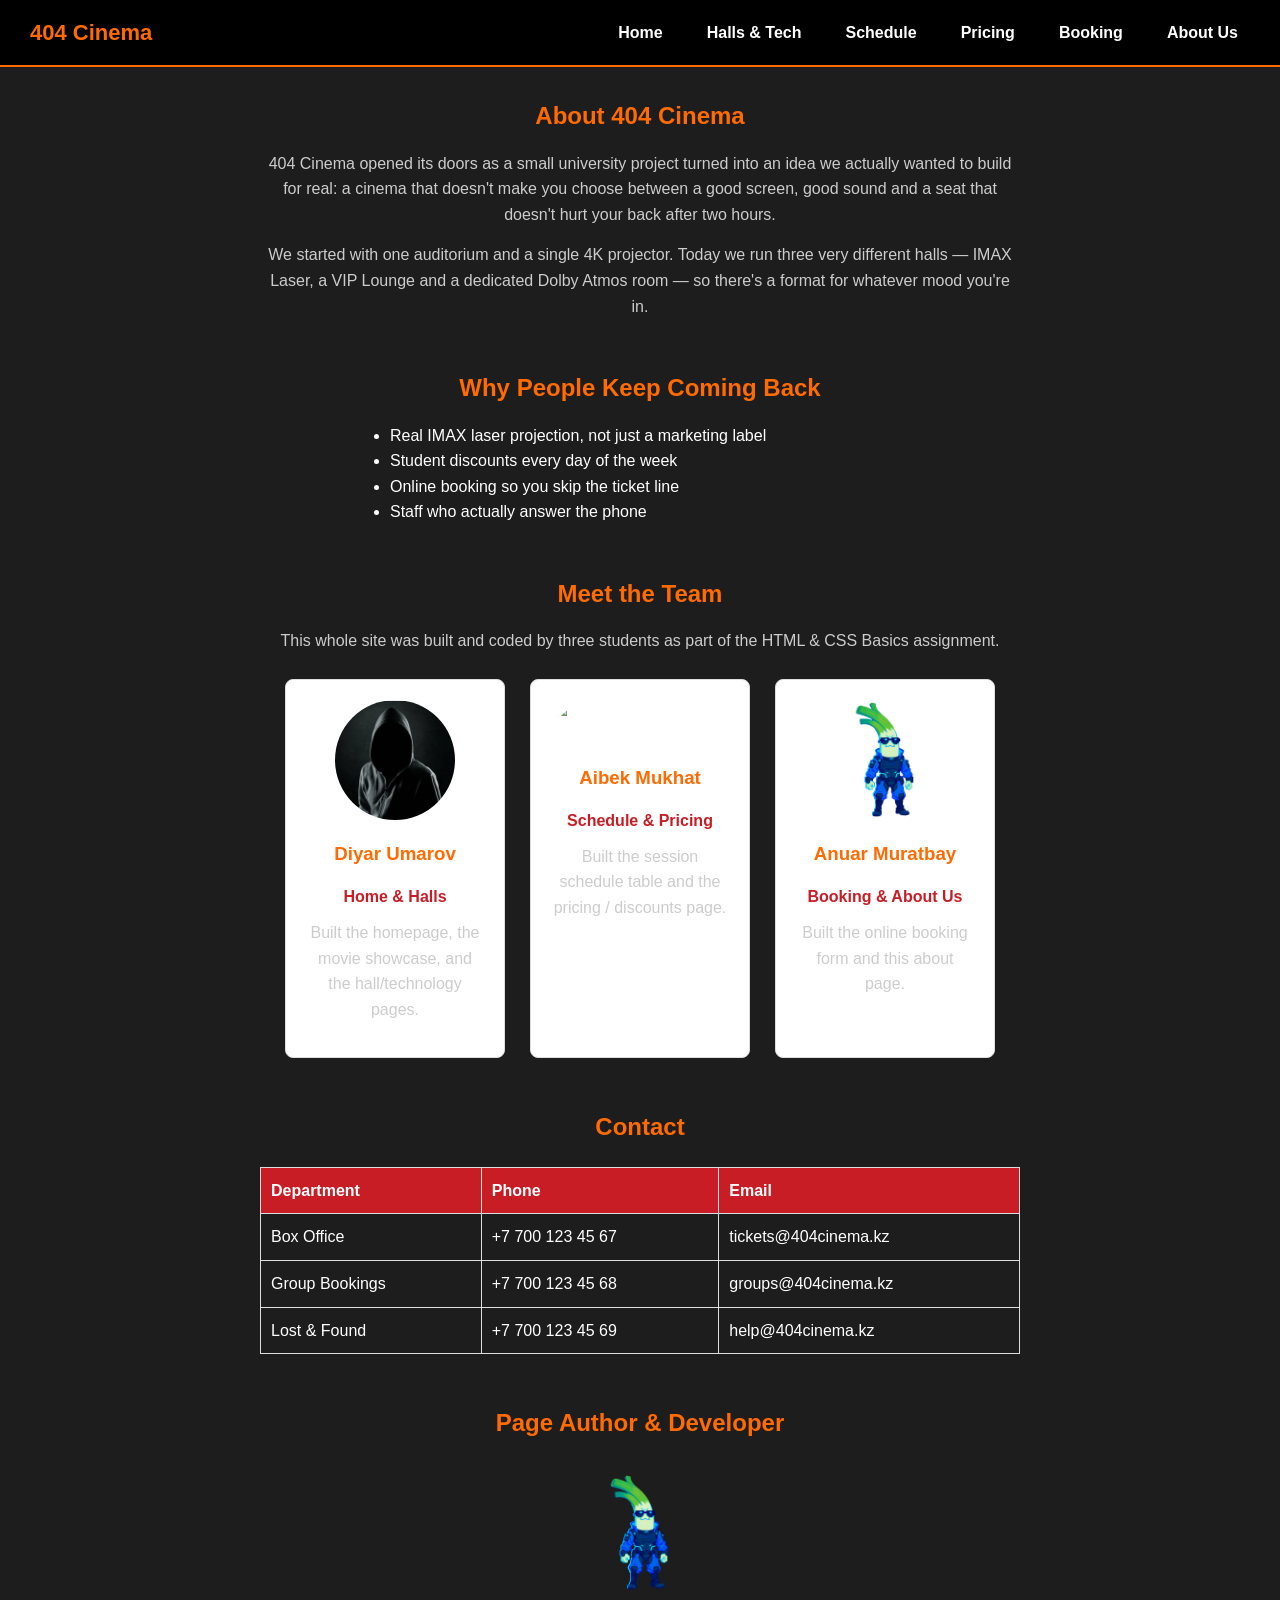
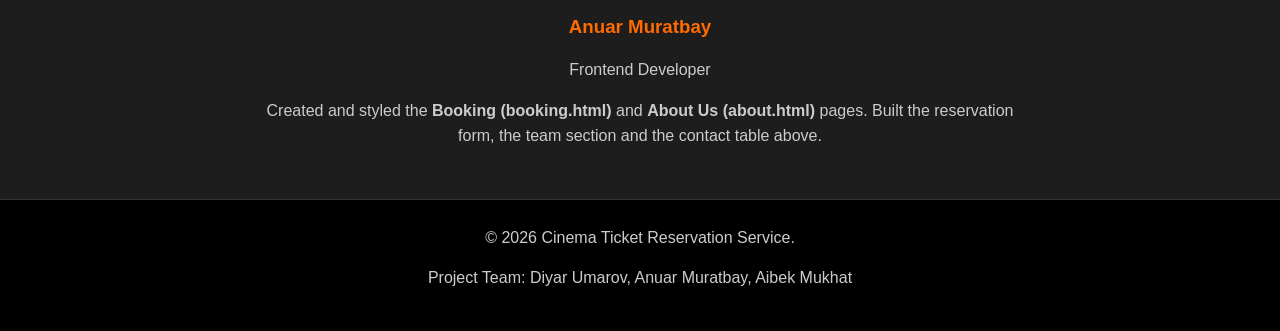
==== about.html @ 5f7c7e1e "Update" ====
<!DOCTYPE html>
<html lang="en">
<head>
  <meta charset="UTF-8">
  <meta name="viewport" content="width=device-width, initial-scale=1.0">
  <!-- Author: Anuar Muratbay | Page: about.html | 404 Cinema project, Assignment 1 -->
  <title>About Us - 404 Cinema</title>
  <link rel="stylesheet" href="css/style.css">
</head>
<body>

  <header id="main-nav">
    <div class="logo">404 Cinema</div>
    <ul class="nav-links">
      <li><a href="index.html">Home</a></li>
      <li><a href="halls.html">Halls & Tech</a></li>
      <li><a href="schedule.html">Schedule</a></li>
      <li><a href="pricing.html">Pricing</a></li>
      <li><a href="booking.html">Booking</a></li>
      <li><a href="about.html">About Us</a></li>
    </ul>
  </header>

  <main class="container">

    <section class="about-hero">
      <h1>About 404 Cinema</h1>
      <p>404 Cinema opened its doors as a small university project turned into an idea we actually wanted to build for real: a cinema that doesn't make you choose between a good screen, good sound and a seat that doesn't hurt your back after two hours.</p>
      <p>We started with one auditorium and a single 4K projector. Today we run three very different halls — IMAX Laser, a VIP Lounge and a dedicated Dolby Atmos room — so there's a format for whatever mood you're in.</p>
    </section>

    <section class="about-values">
      <h2>Why People Keep Coming Back</h2>
      <ul>
        <li>Real IMAX laser projection, not just a marketing label</li>
        <li>Student discounts every day of the week</li>
        <li>Online booking so you skip the ticket line</li>
        <li>Staff who actually answer the phone</li>
      </ul>
    </section>

    <section class="team-section">
      <h2>Meet the Team</h2>
      <p>This whole site was built and coded by three students as part of the HTML & CSS Basics assignment.</p>

      <div class="team-grid">

        <div class="team-card">
          <img src="images/orig.webp" alt="Diyar Umarov headshot" class="circle-photo">
          <h3>Diyar Umarov</h3>
          <p class="team-role">Home & Halls</p>
          <p>Built the homepage, the movie showcase, and the hall/technology pages.</p>
        </div>

        <div class="team-card">
          <img src="images/aibek.jpg" alt="Aibek Mukhat headshot" class="circle-photo">
          <h3>Aibek Mukhat</h3>
          <p class="team-role">Schedule & Pricing</p>
          <p>Built the session schedule table and the pricing / discounts page.</p>
        </div>

        <div class="team-card">
          <img src="images/anuar.png" alt="Anuar Muratbay headshot" class="circle-photo">
          <h3>Anuar Muratbay</h3>
          <p class="team-role">Booking & About Us</p>
          <p>Built the online booking form and this about page.</p>
        </div>

      </div>
    </section>

    <section class="contact-section">
      <h2>Contact</h2>
      <table>
        <thead>
          <tr>
            <th>Department</th>
            <th>Phone</th>
            <th>Email</th>
          </tr>
        </thead>
        <tbody>
          <tr>
            <td>Box Office</td>
            <td>+7 700 123 45 67</td>
            <td>tickets@404cinema.kz</td>
          </tr>
          <tr>
            <td>Group Bookings</td>
            <td>+7 700 123 45 68</td>
            <td>groups@404cinema.kz</td>
          </tr>
          <tr>
            <td>Lost & Found</td>
            <td>+7 700 123 45 69</td>
            <td>help@404cinema.kz</td>
          </tr>
        </tbody>
      </table>
    </section>

    <section class="author-bio">
      <h2>Page Author & Developer</h2>
      <img src="images/anuar.png" alt="Anuar profile photo" class="circle-photo">
      <h3>Anuar Muratbay</h3>
      <p>Frontend Developer</p>
      <p>Created and styled the <strong>Booking (booking.html)</strong> and <strong>About Us (about.html)</strong> pages. Built the reservation form, the team section and the contact table above.</p>
    </section>

  </main>

  <footer>
    <p>&copy; 2026 Cinema Ticket Reservation Service.</p>
    <p>Project Team: Diyar Umarov, Anuar Muratbay, Aibek Mukhat</p>
  </footer>

</body>
</html>
---- css/style.css ----
/* ==================== 1. colorrs ==================== */
* {
  margin: 0;
  padding: 0;
  box-sizing: border-box;
}

body {
  font-family: Arial, sans-serif;
  background-color: #1d1d1d;
  color: #ffffff;
  line-height: 1.6;
}

.container {
  max-width: 1220px;
  margin: 30px auto;
  padding: 0 20px;
}

h1, h2, h3 {
  color: #ff6b00;
  margin-bottom: 15px;
}

p {
  color: #cccccc;
  margin-bottom: 15px;
}

/* ==================== 2. navigation menu ==================== */
#main-nav {
  background-color: #000000;
  padding: 15px 30px;
  display: flex;
  justify-content: space-between;
  align-items: center;
  border-bottom: 2px solid #ff6b00;
}

.logo {
  font-size: 22px;
  font-weight: bold;
  color: #ff6b00;
}

.nav-links {
  list-style: none;
  display: flex;
  gap: 20px;
}

/* selector + hover */
.nav-links a {
  color: #ffffff;
  text-decoration: none;
  font-weight: bold;
  padding: 6px 12px;
  border-radius: 4px;
}

.nav-links a:hover {
  background-color: #ff6b00;
}

/* ==================== 3. buttons and movie cards ==================== */
.btn {
  background-color: #ff6b00;
  color: #ffffff;
  border: none;
  padding: 10px 20px;
  border-radius: 4px;
  cursor: pointer;
  font-weight: bold;
}

.btn:hover {
  background-color: #e05e00;
}

.movie-grid {
  display: flex;
  gap: 20px;
  flex-wrap: wrap;
}

.movie-card {
  background-color: #222222;
  border: 1px solid #333333;
  padding: 15px;
  border-radius: 6px;
  width: 220px;
}

.movie-card img {
  width: 100%;
  height: 280px;
  object-fit: cover;
  border-radius: 4px;
  margin-bottom: 10px;
}

/* ==================== 4. Schedule table ==================== */
#schedule-table {
  width: 100%;
  border-collapse: collapse;
  margin: 20px 0;
  background-color: #222222;
}

#schedule-table th, 
#schedule-table td {
  padding: 12px;
  border: 1px solid #333333;
  text-align: left;
}

#schedule-table th {
  background-color: #2e2e2e;
  color: #ff6b00;
}

#schedule-table tr:hover {
  background-color: #2a2a2a;
}

/* ==================== 5. registration form ==================== */
#booking-form {
  background-color: #222222;
  padding: 30px;
  border-radius: 8px;
  border: 1px solid #333333;
  max-width: 500px;
  margin: 0 auto;
}

.form-group {
  margin-bottom: 15px;
}

.form-group label {
  display: block;
  margin-bottom: 6px;
  font-weight: bold;
}

.form-group input,
.form-group select,
.form-group textarea {
  width: 100%;
  padding: 10px;
  background-color: #141414;
  border: 1px solid #444444;
  color: #ffffff;
  border-radius: 4px;
  outline: none;
}

.form-group input:focus,
.form-group textarea:focus {
  border-color: #ff6b00;
}

.form-group textarea {
  height: 90px;
  resize: vertical;
}

/* ==================== 6. Photo, team ==================== */
.avatar-circle {
  width: 130px;
  height: 130px;
  border-radius: 50%;
  object-fit: cover;
  border: 3px solid #ff6b00;
  margin-bottom: 10px;
}

.team-card {
  background-color: #222222;
  padding: 20px;
  border-radius: 6px;
  text-align: center;
  border: 1px solid #333333;
  width: 250px;
}

/* ==================== 7. footer ==================== */
footer {
  background-color: #000000;
  text-align: center;
  padding: 25px 15px;
  margin-top: 50px;
  border-top: 1px solid #333333;
  color: #888888;
}

/* ==================== 8. Hall card ==================== */
/* Карточки залов */
.hall-card {
  display: flex;
  background-color: #1a1a1a;
  border: 1px solid #333333;
  border-radius: 8px;
  overflow: hidden;
  margin-bottom: 35px;
  gap: 25px;
}

.hall-card img {
  width: 45%;
  height: 280px;
  object-fit: cover;
  flex-shrink: 0;
}

.hall-info {
  padding: 20px 20px 20px 0;
  display: flex;
  flex-direction: column;
  justify-content: center;
}

.hall-info h2 {
  font-size: 20px;
  margin-bottom: 8px;
}

.hall-info h3 {
  font-size: 15px;
  margin: 10px 0 8px 0;
  color: #ffffff;
}

.hall-info ol {
  margin-left: 20px;
  color: #cccccc;
  font-size: 14px;
}

.hall-info li {
  margin-bottom: 5px;
}

/* Блок автора страницы */
.author-section {
  margin-top: 50px;
}

.author-card {
  display: flex;
  align-items: center;
  gap: 30px;
  background-color: #1a1a1a;
  border: 1px solid #333333;
  border-left: 4px solid #ff6b00;
  border-radius: 8px;
  padding: 25px;
}

.role-badge {
  color: #ff6b00;
  font-weight: bold;
  font-size: 13px;
  margin-bottom: 8px;
}

.author-details p {
  margin-bottom: 0;
}

/* ==================== 9. Hero block ==================== */

.hero-block {
  display: flex;
  align-items: center;
  justify-content: space-between;
  gap: 40px;
  margin-bottom: 50px;
  background-color: #1a1a1a;
  padding: 30px;
  border-radius: 8px;
  border: 1px solid #333;
}

.hero-text {
  flex: 1;
}

.hero-image {
  flex: 1;
}

.hero-image img {
  width: 100%;
  height: 280px;
  object-fit: cover;
  border-radius: 6px;
  border: 1px solid #444;
}


.features-list {
  list-style: none;
  margin: 15px 0 20px 0;
}

.features-list li {
  margin-bottom: 8px;
  color: #ccc;
  font-size: 14px;
}

.features-list span {
  color: #ff6b00;
  font-weight: bold;
  margin-right: 8px;
}

/* =====================================================
   Additions by Anuar Muratbay — for booking.html and about.html
   Paste this at the BOTTOM of the shared css/style.css file.
   If we already have colors defined somewhere near the top
   (in :root), change the values below to match those instead
   of the ones I picked, so everything stays consistent.
   ===================================================== */

:root {
  --cinema-red: #c81d25;
  --cinema-gold: #f4b400;
}

/* ---------- booking.html ---------- */

.booking-hero {
  text-align: center;
  padding: 40px 20px;
}

.booking-hero img {
  width: 100%;
  max-width: 700px;
  height: 350px;
  object-fit: cover;
  border-radius: 8px;
  margin-top: 20px;
}

.booking-steps {
  max-width: 700px;
  margin: 0 auto 40px auto;
  padding: 0 20px;
}

.booking-steps li {
  margin-bottom: 8px;
  line-height: 1.5;
}

#booking-form-section {
  max-width: 600px;
  margin: 0 auto 60px auto;
  padding: 30px 25px;
  background-color: #fff;
  border: 1px solid #ddd;
  border-radius: 8px;
}

.booking-form .form-group {
  margin-bottom: 18px;
}

.booking-form label {
  display: block;
  font-weight: 600;
  margin-bottom: 6px;
}

.booking-form input[type="text"],
.booking-form input[type="email"],
.booking-form select,
.booking-form textarea {
  width: 100%;
  padding: 10px 12px;
  border: 1px solid #ccc;
  border-radius: 6px;
  font-size: 1rem;
  font-family: inherit;
}

.booking-form input:focus,
.booking-form select:focus,
.booking-form textarea:focus {
  outline: none;
  border-color: var(--cinema-red);
}

.radio-group label {
  display: block;
  font-weight: 400;
  margin-bottom: 6px;
}

.radio-group input[type="radio"] {
  margin-right: 8px;
}

.btn-submit {
  background-color: var(--cinema-red);
  color: #fff;
  border: none;
  padding: 12px 28px;
  border-radius: 6px;
  font-size: 1rem;
  cursor: pointer;
}

.btn-submit:hover {
  background-color: #a3181e;
}

/* ---------- about.html ---------- */

.about-hero,
.about-values,
.team-section,
.contact-section,
.author-bio {
  max-width: 800px;
  margin: 0 auto 50px auto;
  padding: 0 20px;
  text-align: center;
}

.about-values ul {
  text-align: left;
  max-width: 500px;
  margin: 15px auto 0 auto;
}

.team-grid {
  display: flex;
  flex-wrap: wrap;
  justify-content: center;
  gap: 25px;
  margin-top: 25px;
}

.team-card {
  background-color: #fff;
  border: 1px solid #ddd;
  border-radius: 8px;
  padding: 20px;
  width: 220px;
}

.circle-photo {
  width: 120px;
  height: 120px;
  border-radius: 50%;
  object-fit: cover;
  margin-bottom: 12px;
}

.team-role {
  color: var(--cinema-red);
  font-weight: 600;
  margin: 4px 0 10px 0;
}

.contact-section table {
  width: 100%;
  border-collapse: collapse;
  margin-top: 20px;
}

.contact-section th,
.contact-section td {
  border: 1px solid #ddd;
  padding: 10px;
  text-align: left;
}

.contact-section th {
  background-color: var(--cinema-red);
  color: #fff;
}

.author-bio .circle-photo {
  margin-top: 15px;
}
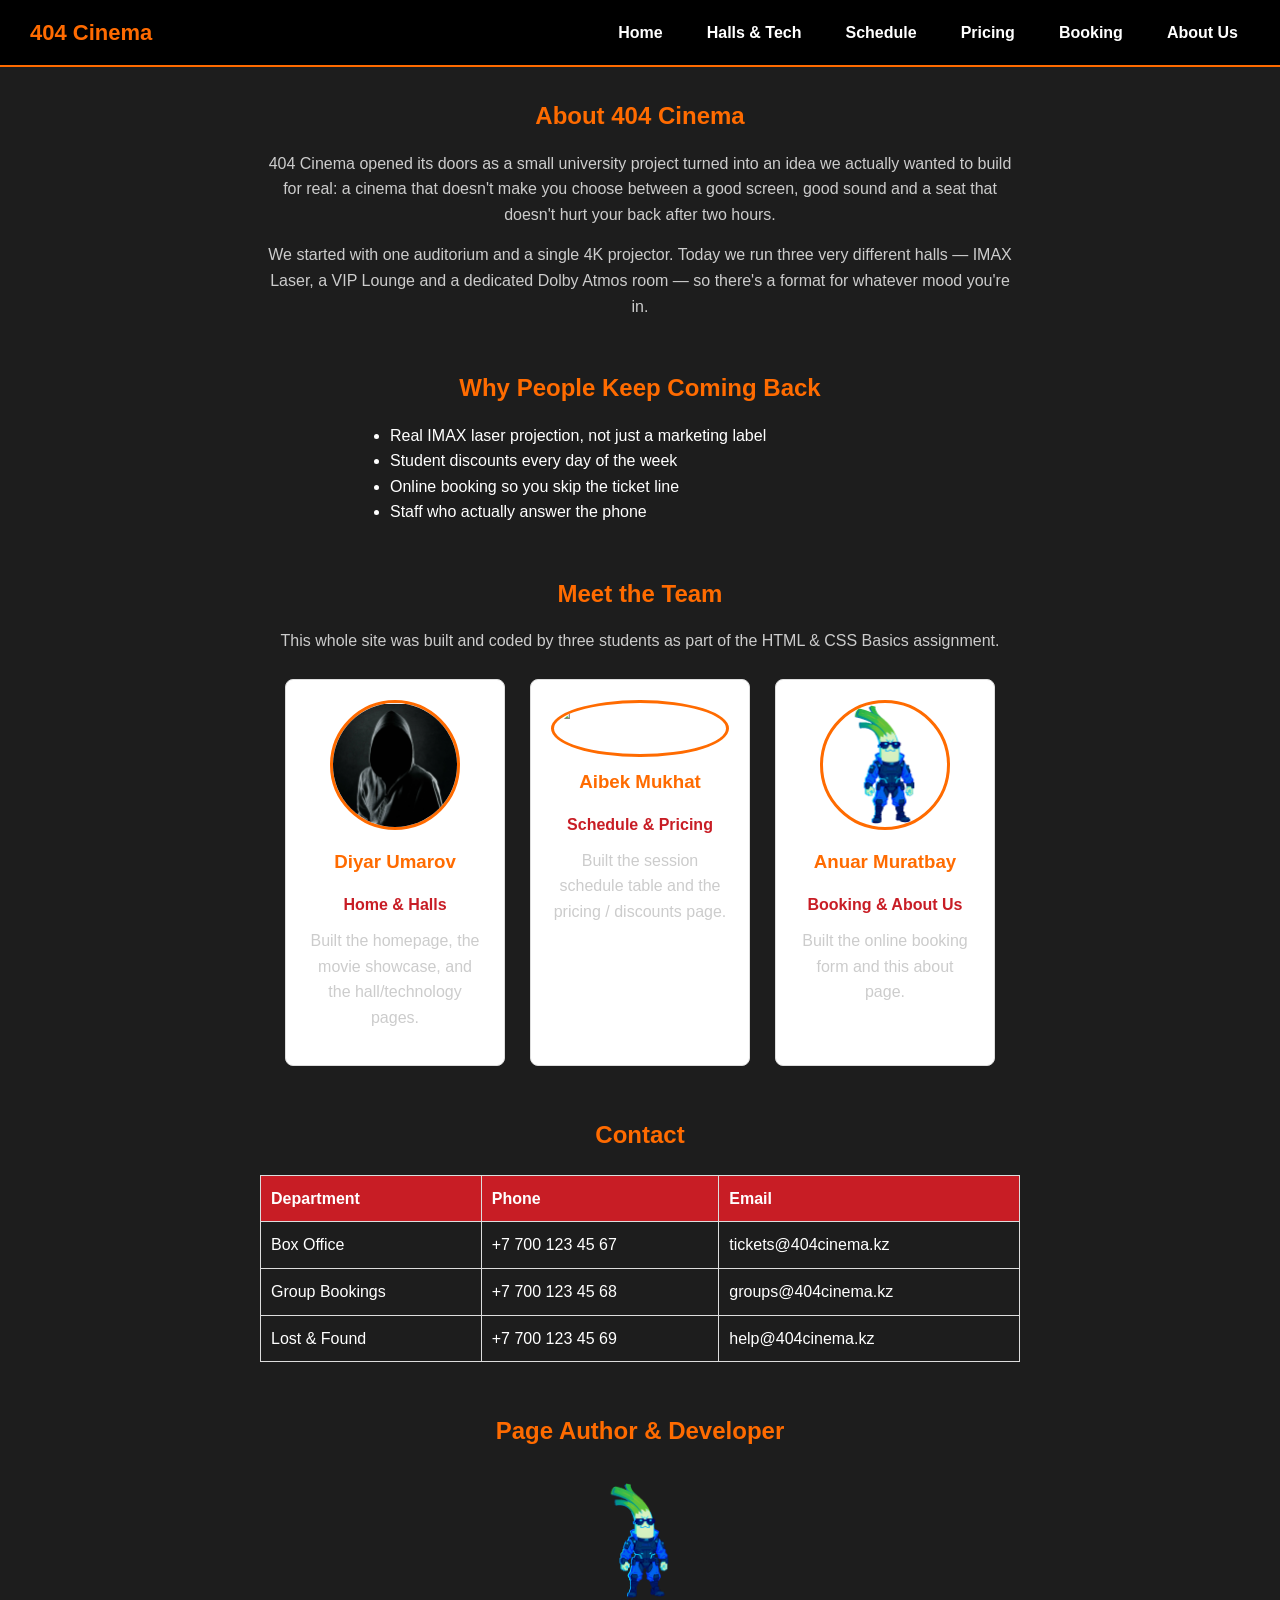
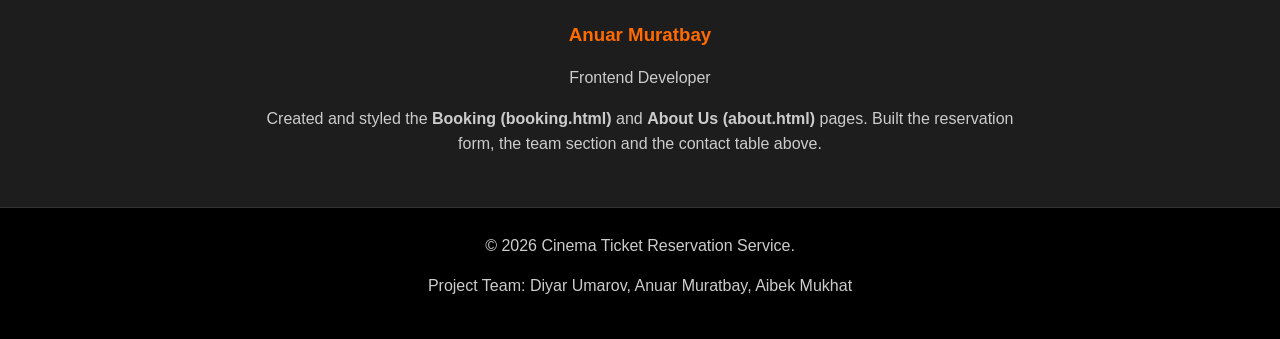
==== commit 6d20f126: "fix" ====
--- a/about.html
+++ b/about.html
@@ -46,21 +46,21 @@
       <div class="team-grid">
 
         <div class="team-card">
-          <img src="images/orig.webp" alt="Diyar Umarov headshot" class="circle-photo">
+          <img src="images/orig.webp" alt="Diyar Umarov headshot" class="avatar-circle">
           <h3>Diyar Umarov</h3>
           <p class="team-role">Home & Halls</p>
           <p>Built the homepage, the movie showcase, and the hall/technology pages.</p>
         </div>
 
         <div class="team-card">
-          <img src="images/aibek.jpg" alt="Aibek Mukhat headshot" class="circle-photo">
+          <img src="images/aibek.jpg" alt="Aibek Mukhat headshot" class="avatar-circle">
           <h3>Aibek Mukhat</h3>
           <p class="team-role">Schedule & Pricing</p>
           <p>Built the session schedule table and the pricing / discounts page.</p>
         </div>
 
         <div class="team-card">
-          <img src="images/anuar.png" alt="Anuar Muratbay headshot" class="circle-photo">
+          <img src="images/anuar.png" alt="Anuar Muratbay headshot" class="avatar-circle">
           <h3>Anuar Muratbay</h3>
           <p class="team-role">Booking & About Us</p>
           <p>Built the online booking form and this about page.</p>
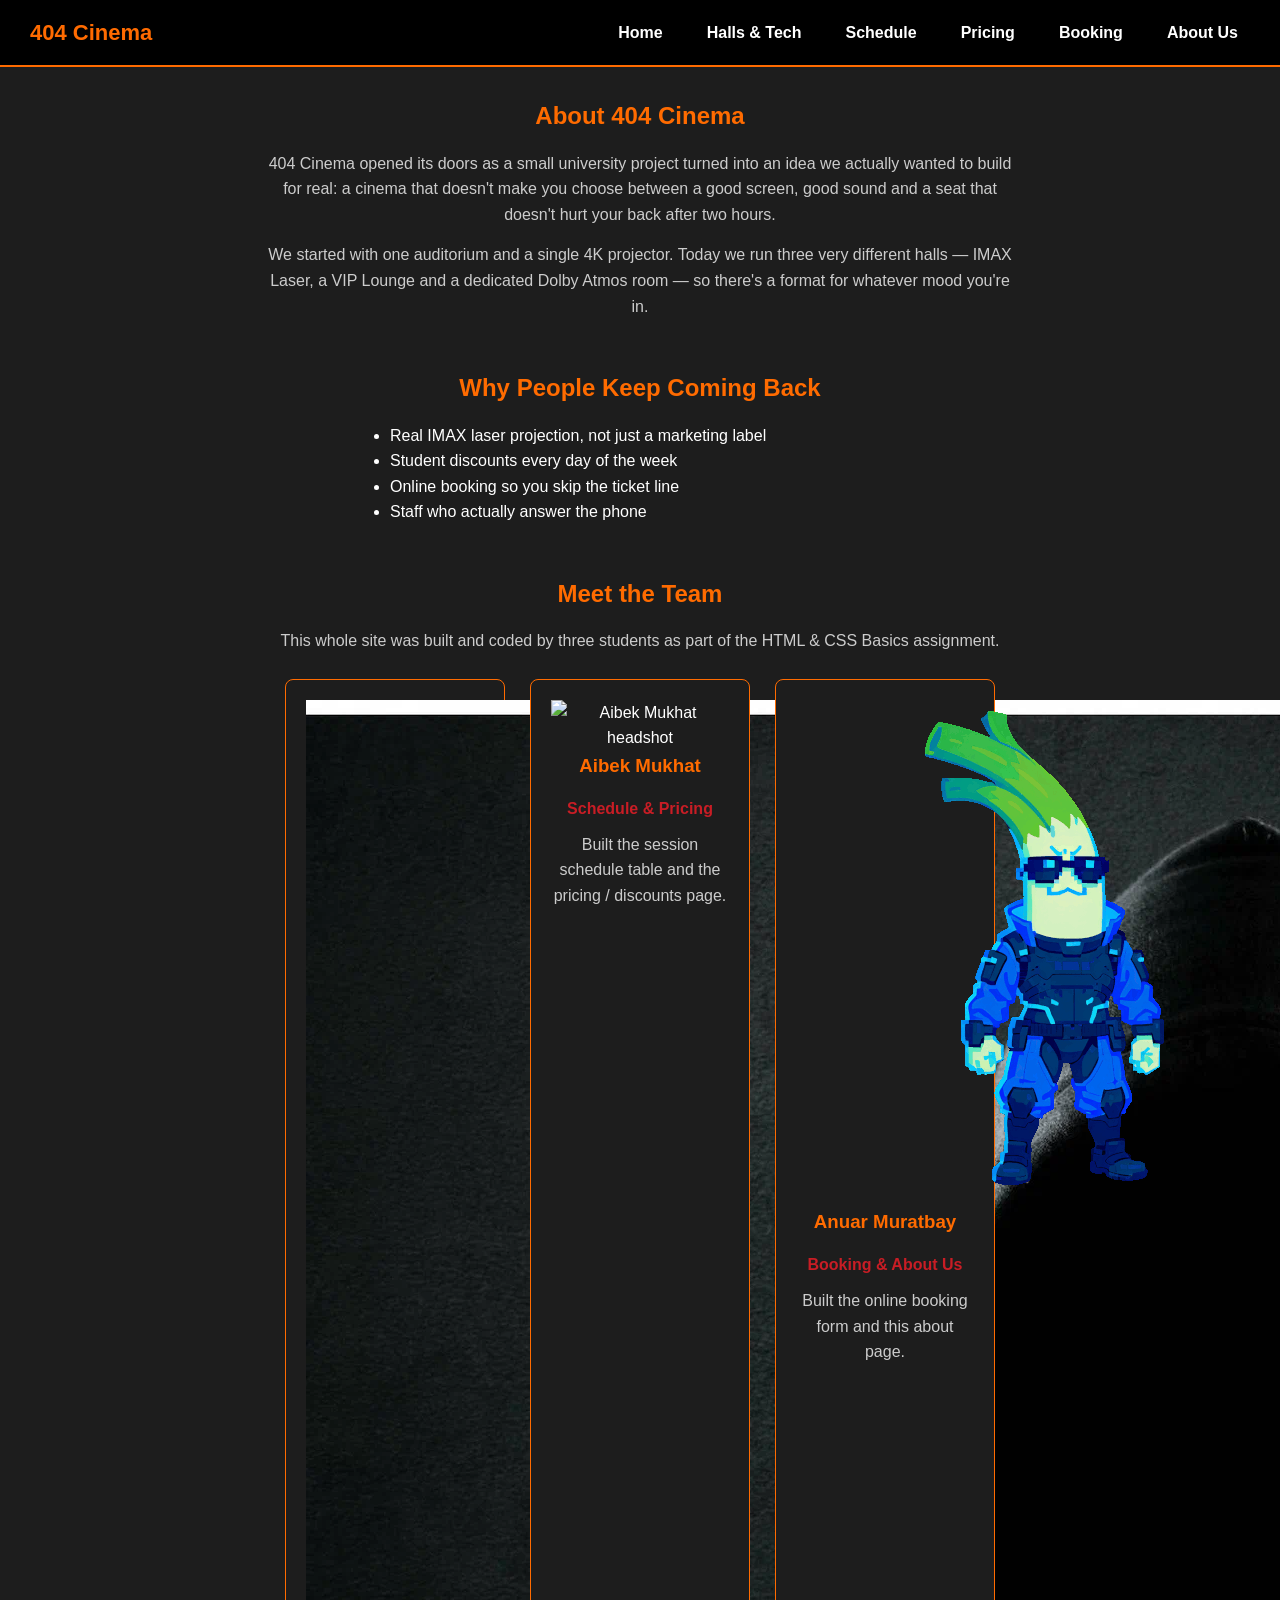
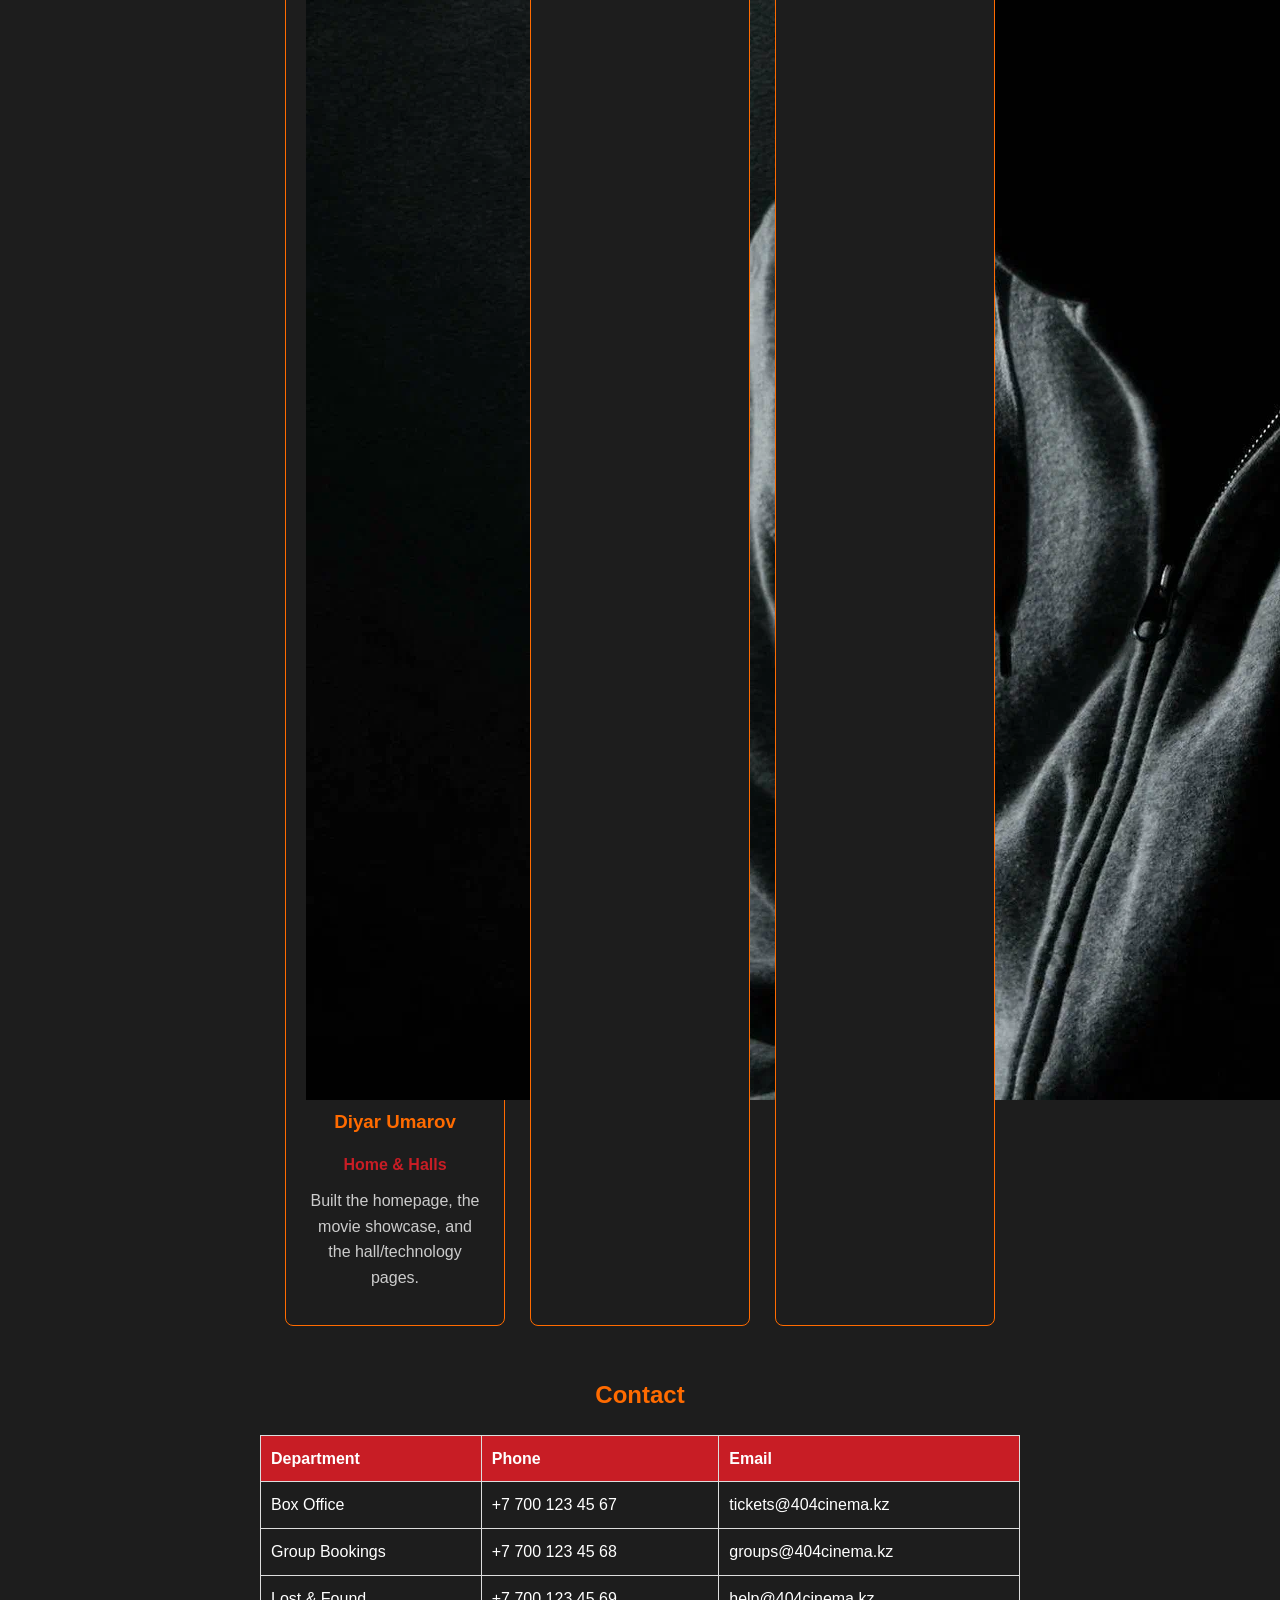
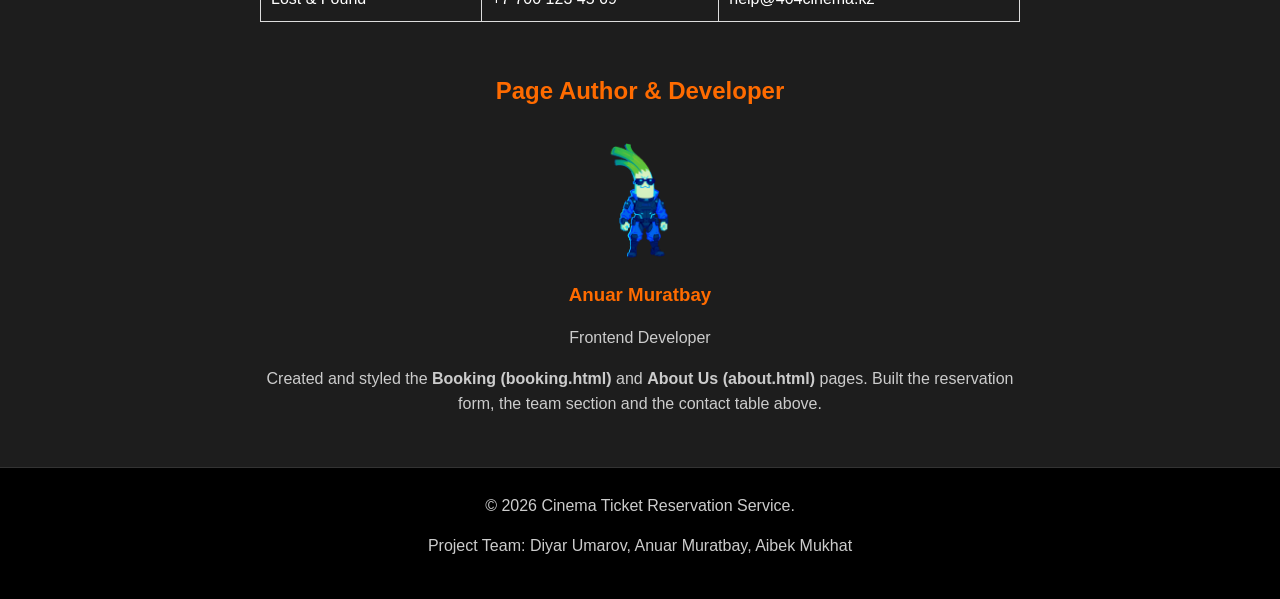
==== commit 48b254bf: "fix" ====
--- a/about.html
+++ b/about.html
@@ -46,21 +46,21 @@
       <div class="team-grid">
 
         <div class="team-card">
-          <img src="images/orig.webp" alt="Diyar Umarov headshot" class="avatar-circle">
+          <img src="images/orig.webp" alt="Diyar Umarov headshot" class=".circle-photo">
           <h3>Diyar Umarov</h3>
           <p class="team-role">Home & Halls</p>
           <p>Built the homepage, the movie showcase, and the hall/technology pages.</p>
         </div>
 
         <div class="team-card">
-          <img src="images/aibek.jpg" alt="Aibek Mukhat headshot" class="avatar-circle">
+          <img src="images/aibek.jpg" alt="Aibek Mukhat headshot" class=".circle-photo">
           <h3>Aibek Mukhat</h3>
           <p class="team-role">Schedule & Pricing</p>
           <p>Built the session schedule table and the pricing / discounts page.</p>
         </div>
 
         <div class="team-card">
-          <img src="images/anuar.png" alt="Anuar Muratbay headshot" class="avatar-circle">
+          <img src="images/anuar.png" alt="Anuar Muratbay headshot" class=".circle-photo">
           <h3>Anuar Muratbay</h3>
           <p class="team-role">Booking & About Us</p>
           <p>Built the online booking form and this about page.</p>
--- a/css/style.css
+++ b/css/style.css
@@ -447,8 +447,8 @@
 }
 
 .team-card {
-  background-color: #fff;
-  border: 1px solid #ddd;
+  background-color: #1d1d1d;
+  border: 1px solid #ff6b00;
   border-radius: 8px;
   padding: 20px;
   width: 220px;
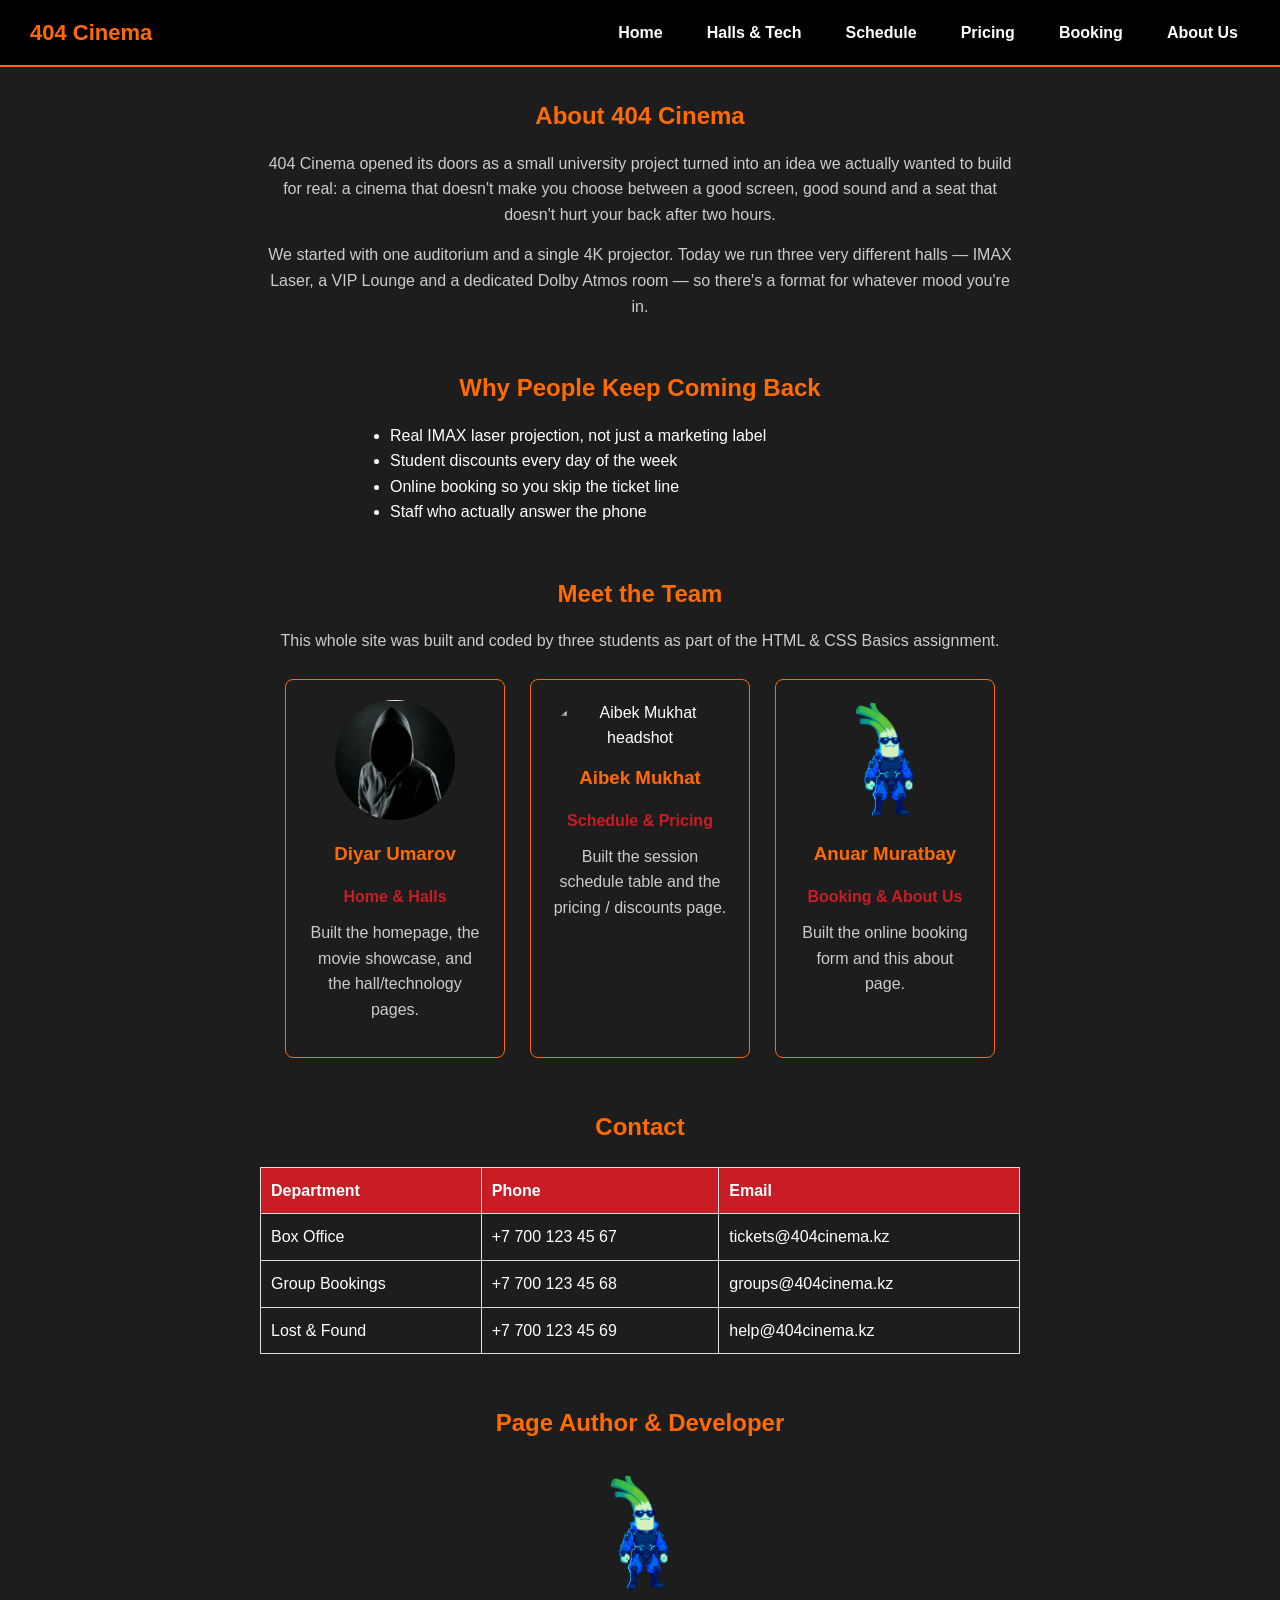
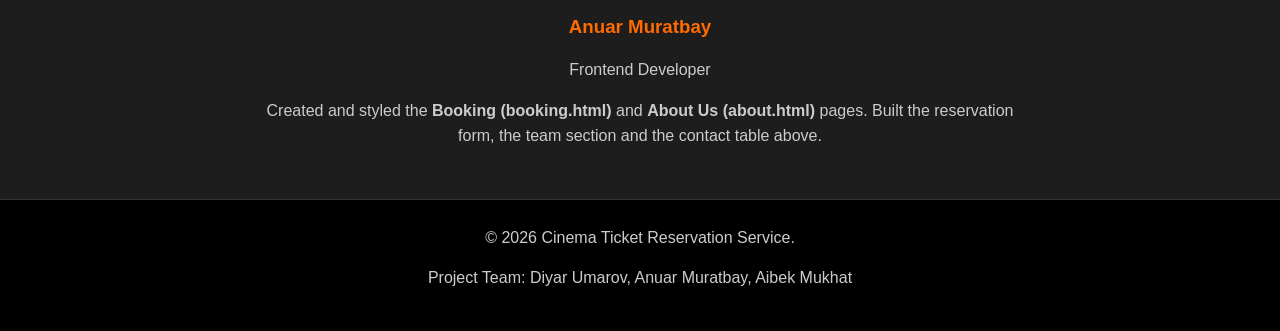
==== commit 90dba9ca: "nextfixx" ====
--- a/about.html
+++ b/about.html
@@ -46,21 +46,21 @@
       <div class="team-grid">
 
         <div class="team-card">
-          <img src="images/orig.webp" alt="Diyar Umarov headshot" class=".circle-photo">
+          <img src="images/orig.webp" alt="Diyar Umarov headshot" class="circle-photo">
           <h3>Diyar Umarov</h3>
           <p class="team-role">Home & Halls</p>
           <p>Built the homepage, the movie showcase, and the hall/technology pages.</p>
         </div>
 
         <div class="team-card">
-          <img src="images/aibek.jpg" alt="Aibek Mukhat headshot" class=".circle-photo">
+          <img src="images/aibek.jpg" alt="Aibek Mukhat headshot" class="circle-photo">
           <h3>Aibek Mukhat</h3>
           <p class="team-role">Schedule & Pricing</p>
           <p>Built the session schedule table and the pricing / discounts page.</p>
         </div>
 
         <div class="team-card">
-          <img src="images/anuar.png" alt="Anuar Muratbay headshot" class=".circle-photo">
+          <img src="images/anuar.png" alt="Anuar Muratbay headshot" class="circle-photo">
           <h3>Anuar Muratbay</h3>
           <p class="team-role">Booking & About Us</p>
           <p>Built the online booking form and this about page.</p>
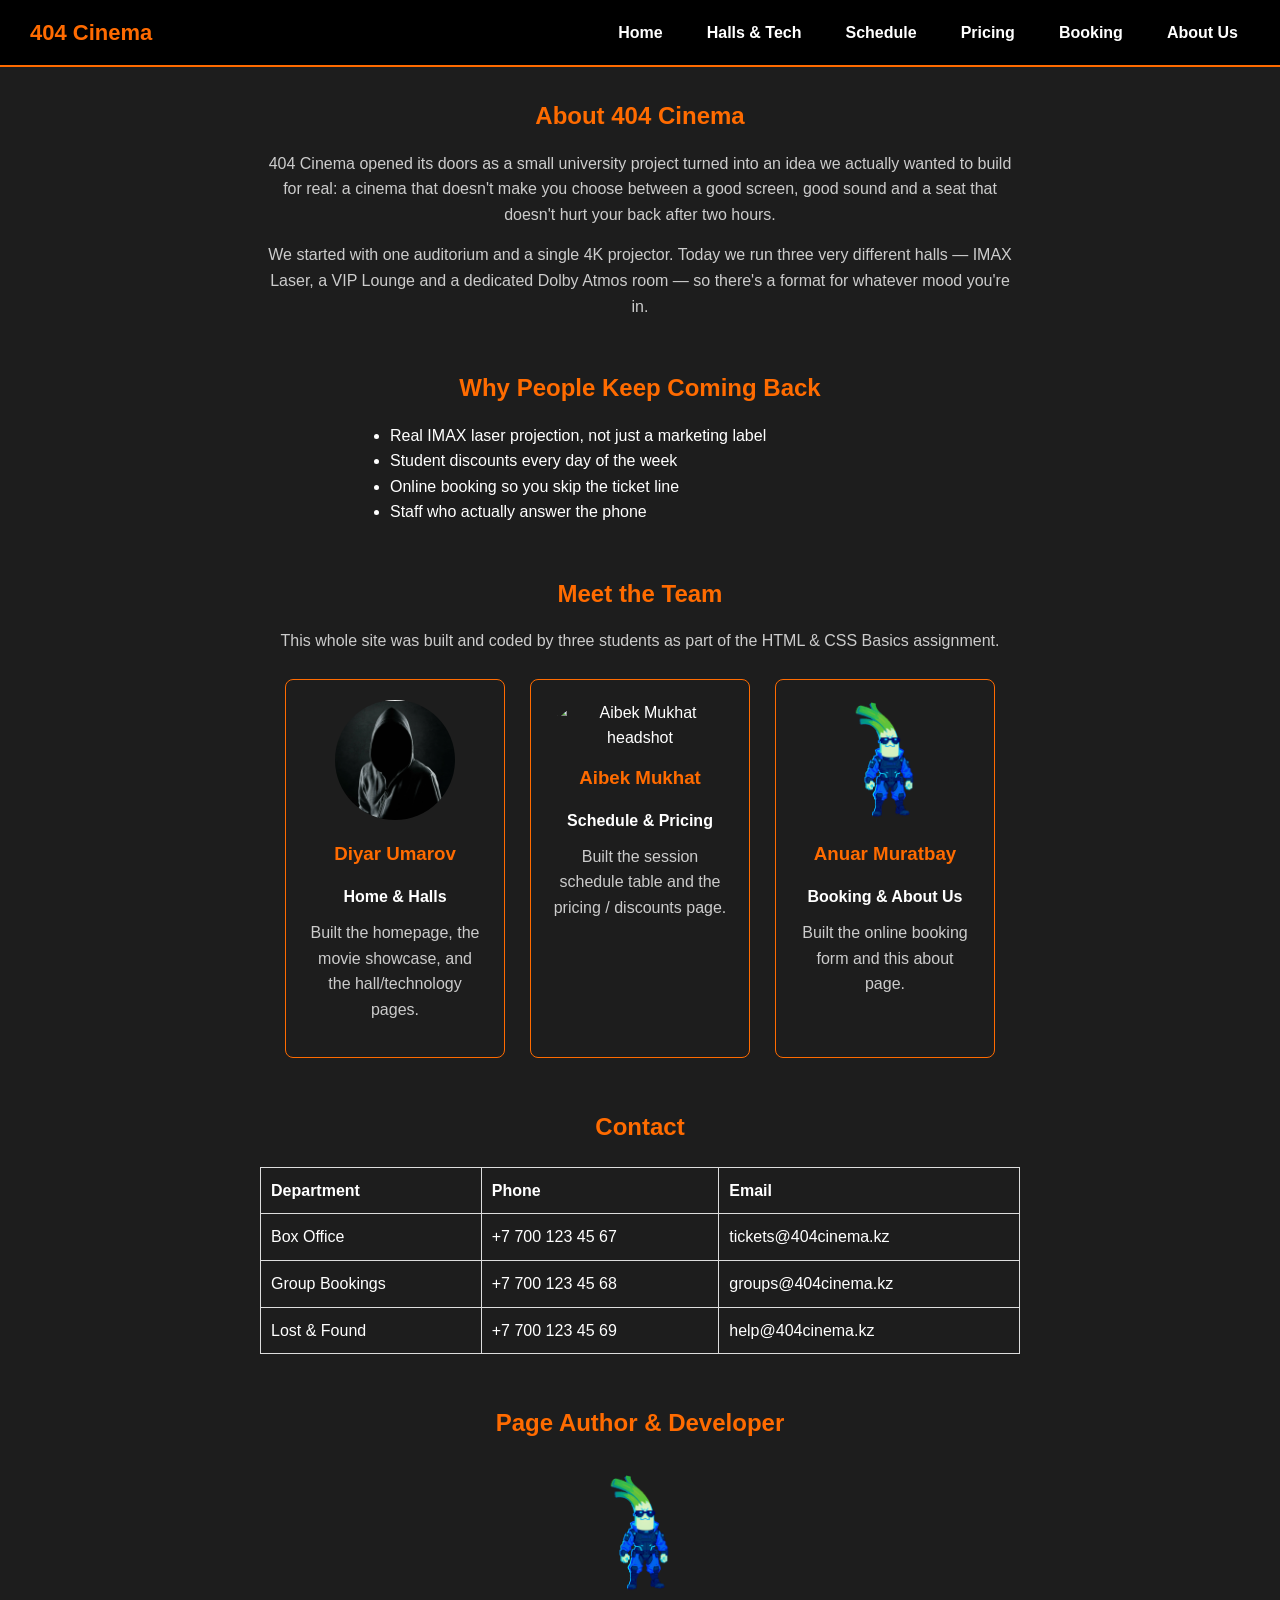
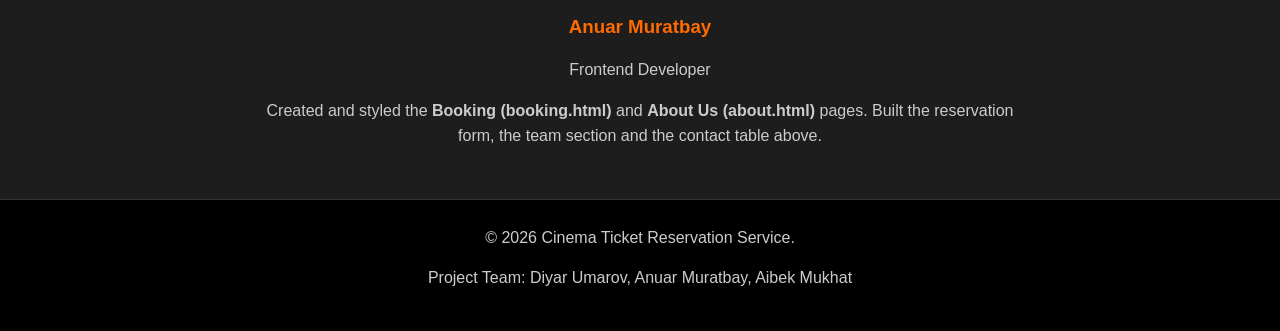
==== commit 7580366f: "Summary" ====
--- a/about.html
+++ b/about.html
@@ -53,7 +53,7 @@
         </div>
 
         <div class="team-card">
-          <img src="images/aibek.jpg" alt="Aibek Mukhat headshot" class="circle-photo">
+          <img src="https://i.pinimg.com/736x/7c/bb/18/7cbb18735efaaf91a6862b69ee807e80.jpg" alt="Aibek Mukhat headshot" class="circle-photo">
           <h3>Aibek Mukhat</h3>
           <p class="team-role">Schedule & Pricing</p>
           <p>Built the session schedule table and the pricing / discounts page.</p>
--- a/css/style.css
+++ b/css/style.css
@@ -106,22 +106,36 @@
   border-collapse: collapse;
   margin: 20px 0;
   background-color: #222222;
+  table-layout: auto;
 }
 
 #schedule-table th, 
 #schedule-table td {
-  padding: 12px;
+  padding: 16px 20px;
   border: 1px solid #333333;
   text-align: left;
+  vertical-align: middle;
 }
 
 #schedule-table th {
   background-color: #2e2e2e;
   color: #ff6b00;
 }
-
+#schedule-table td {
+  font-size: 15px;         
+       
+}
 #schedule-table tr:hover {
   background-color: #2a2a2a;
+}
+
+.table-poster {
+  width: 175px;
+  height: 250px;
+  object-fit: cover;
+  border-radius: 4px;
+  border: 1px solid #ff6b00;
+  display: block;
 }
 
 /* ==================== 5. registration form ==================== */
@@ -317,18 +331,6 @@
   margin-right: 8px;
 }
 
-/* =====================================================
-   Additions by Anuar Muratbay — for booking.html and about.html
-   Paste this at the BOTTOM of the shared css/style.css file.
-   If we already have colors defined somewhere near the top
-   (in :root), change the values below to match those instead
-   of the ones I picked, so everything stays consistent.
-   ===================================================== */
-
-:root {
-  --cinema-red: #c81d25;
-  --cinema-gold: #f4b400;
-}
 
 /* ---------- booking.html ---------- */
 
@@ -361,8 +363,8 @@
   max-width: 600px;
   margin: 0 auto 60px auto;
   padding: 30px 25px;
-  background-color: #fff;
-  border: 1px solid #ddd;
+  background-color: #0c0c0c;
+  border: 1px solid #ff6b00;
   border-radius: 8px;
 }
 
